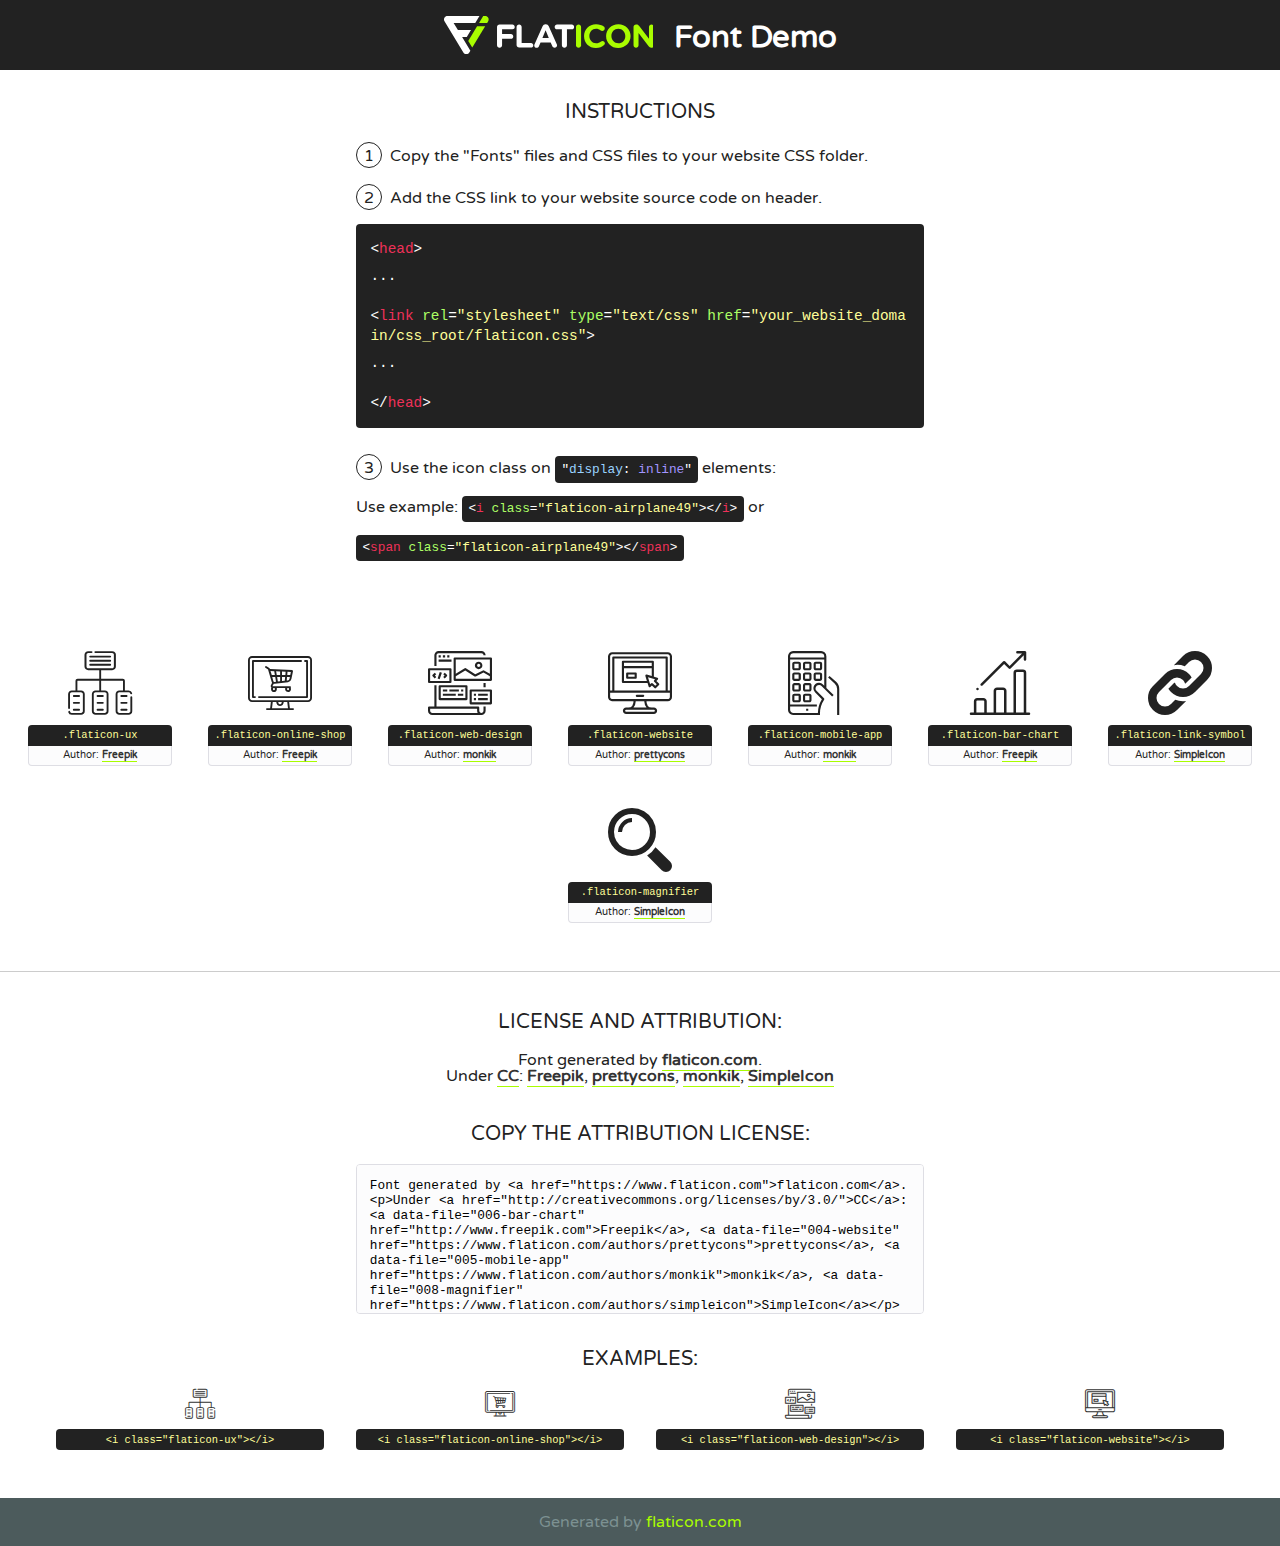
==== css/fonts/flaticon.html @ f61ff950 "first" ====
<!DOCTYPE html>
<!--
  Flaticon icon font: Flaticon
  Creation date: 09/06/2019 18:35
-->
<html>
<!DOCTYPE html>
<html>

<head>
    <title>Flaticon WebFont</title>
    <link href="http://fonts.googleapis.com/css?family=Varela+Round" rel="stylesheet" type="text/css" />
    <link rel="stylesheet" type="text/css" href="flaticon.css">
    <meta charset="UTF-8">
    <style>
    html, body, div, span, applet, object, iframe,
    h1, h2, h3, h4, h5, h6, p, blockquote, pre,
    a, abbr, acronym, address, big, cite, code,
    del, dfn, em, img, ins, kbd, q, s, samp,
    small, strike, strong, sub, sup, tt, var,
    b, u, i, center,
    dl, dt, dd, ol, ul, li,
    fieldset, form, label, legend,
    table, caption, tbody, tfoot, thead, tr, th, td,
    article, aside, canvas, details, embed, 
    figure, figcaption, footer, header, hgroup, 
    menu, nav, output, ruby, section, summary,
    time, mark, audio, video {
        margin: 0;
        padding: 0;
        border: 0;
        font-size: 100%;
        font: inherit;
        vertical-align: baseline;
    }
    /* HTML5 display-role reset for older browsers */
    article, aside, details, figcaption, figure, 
    footer, header, hgroup, menu, nav, section {
        display: block;
    }
    body {
        line-height: 1;
    }
    ol, ul {
        list-style: none;
    }
    blockquote, q {
        quotes: none;
    }
    blockquote:before, blockquote:after,
    q:before, q:after {
        content: '';
        content: none;
    }
    table {
        border-collapse: collapse;
        border-spacing: 0;
    }
    body {
        font-family: 'Varela Round', Helvetica, Arial, sans-serif;
        font-size: 16px;
        color: #222;
    }
    a {
        color: #333;
        border-bottom: 1px solid #a9fd00;
        font-weight: bold;
        text-decoration: none;
    }
    * {
        -moz-box-sizing: border-box;
        -webkit-box-sizing: border-box;
        box-sizing: border-box;
        margin: 0;
        padding: 0;
    }
    [class^="flaticon-"]:before, [class*=" flaticon-"]:before, [class^="flaticon-"]:after, [class*=" flaticon-"]:after {
        font-family: Flaticon;
        font-size: 30px;
        font-style: normal;
        margin-left: 20px;
        color: #333;
    }
    .wrapper {
        max-width: 600px;
        margin: auto;
        padding: 0 1em;
    }
    .title {
        font-size: 1.25em;
        text-align: center;
        margin-bottom: 1em;
        text-transform: uppercase;
    }
    header {
        text-align: center;
        background-color: #222;
        color: #fff;
        padding: 1em;
    }
    header .logo {
        width: 210px;
        height: 38px;
        display: inline-block;
        vertical-align: middle;
        margin-right: 1em;
        border: none;
    }
    header strong {
        font-size: 1.95em;
        font-weight: bold;
        vertical-align: middle;
        margin-top: 5px;
        display: inline-block;
    }
    .demo {
        margin: 2em auto;
        line-height: 1.25em;
    }
    .demo ul li {
        margin-bottom: 1em;
    }
    .demo ul li .num {
        color: #222;
        border-radius: 20px;
        display: inline-block;
        width: 26px;
        padding: 3px;
        height: 26px;
        text-align: center;
        margin-right: 0.5em;
        border: 1px solid #222;
    }
    .demo ul li code {
        background-color: #222;
        border-radius: 4px;
        padding: 0.25em 0.5em;
        display: inline-block;
        color: #fff;
        font-family: Consolas,Monaco,Lucida Console,Liberation Mono,DejaVu Sans Mono,Bitstream Vera Sans Mono,Courier New, monospace;
        font-weight: lighter;
        margin-top: 1em;
        font-size: 0.8em;
        word-break: break-all;
    }
    .demo ul li code.big {
        padding: 1em;
        font-size: 0.9em;
    }
    .demo ul li code .red {
        color: #EF3159;
    }
    .demo ul li code .green {
        color: #ACFF65;
    }
    .demo ul li code .yellow {
        color: #FFFF99;
    }
    .demo ul li code .blue {
        color: #99D3FF;
    }
    .demo ul li code .purple {
        color: #A295FF;
    }
    .demo ul li code .dots {
        margin-top: 0.5em;
        display: block;
    }
    #glyphs {
        border-bottom: 1px solid #ccc;
        padding: 2em 0;
        text-align: center;
    }
    .glyph {
        display: inline-block;
        width: 9em;
        margin: 1em;
        text-align: center;
        vertical-align: top;
        background: #FFF;
    }
    .glyph .glyph-icon {
        padding: 10px;
        display: block;
        font-family:"Flaticon";
        font-size: 64px;
        line-height: 1;
    }
    .glyph .glyph-icon:before {
        font-size: 64px;
        color: #222;
        margin-left: 0;
    }
    .class-name {
        font-size: 0.65em;
        background-color: #222;
        color: #fff;
        border-radius: 4px 4px 0 0;
        padding: 0.5em;
        color: #FFFF99;
        font-family: Consolas,Monaco,Lucida Console,Liberation Mono,DejaVu Sans Mono,Bitstream Vera Sans Mono,Courier New, monospace;
    }
    .author-name {
        font-size: 0.6em;
        background-color: #fcfcfd;
        border: 1px solid #DEDEE4;
        border-top: 0;
        border-radius: 0 0 4px 4px;
        padding: 0.5em;
    }
    .class-name:last-child {
        font-size: 10px;
        color:#888;
    }
    .class-name:last-child a {
        font-size: 10px;
        color:#555;
    }
    .class-name:last-child a:hover {
        color:#a9fd00;
    }
    .glyph > input {
        display: block;
        width: 100px;
        margin: 5px auto;
        text-align: center;
        font-size: 12px;
        cursor: text;
    }
    .glyph > input.icon-input {
        font-family:"Flaticon";
        font-size: 16px;
        margin-bottom: 10px;
    }
    .attribution .title {
        margin-top: 2em;
    }
    .attribution textarea {
        background-color: #fcfcfd;
        padding: 1em;
        border: none;
        box-shadow: none;
        border: 1px solid #DEDEE4;
        border-radius: 4px;
        resize: none;
        width: 100%;
        height: 150px;
        font-size: 0.8em;
        font-family: Consolas,Monaco,Lucida Console,Liberation Mono,DejaVu Sans Mono,Bitstream Vera Sans Mono,Courier New, monospace;
        -webkit-appearance: none;
    }
    .iconsuse {
        margin: 2em auto;
        text-align: center;
        max-width: 1200px;
    }
    .iconsuse:after {
        content: '';
        display: table;
        clear: both;
    }
    .iconsuse .image {
        float: left;
        width: 25%;
        padding: 0 1em;
    }
    .iconsuse .image p {
        margin-bottom: 1em;
    }
    .iconsuse .image span {
        display: block;
        font-size: 0.65em;
        background-color: #222;
        color: #fff;
        border-radius: 4px;
        padding: 0.5em;
        color: #FFFF99;
        margin-top: 1em;
        font-family: Consolas,Monaco,Lucida Console,Liberation Mono,DejaVu Sans Mono,Bitstream Vera Sans Mono,Courier New, monospace;
    }
    #footer {
        text-align: center;
        background-color: #4C5B5C;
        color: #7c9192;
        padding: 1em;
    }
    #footer a {
        border: none;
        color: #a9fd00;
        font-weight: normal;
    }
    @media (max-width: 960px) {
        .iconsuse .image {
            width: 50%;
        }
    }
    @media (max-width: 560px) {
        .iconsuse .image {
            width: 100%;
        }
    }
    </style>
</head>

<body class="characters-off">

    <header>
        <a href="https://www.flaticon.com" target="_blank" class="logo">
            <svg version="1.1" xmlns="http://www.w3.org/2000/svg" xmlns:xlink="http://www.w3.org/1999/xlink" xmlns:a="http://ns.adobe.com/AdobeSVGViewerExtensions/3.0/" viewBox="0 0 560.875 102.036" enable-background="new 0 0 560.875 102.036" xml:space="preserve">
                <defs>
                </defs>
                <g>
                    <g class="letters">
                        <path fill="#ffffff" d="M141.596,29.675c0-3.777,2.985-6.767,6.764-6.767h34.438c3.426,0,6.15,2.728,6.15,6.15
                        c0,3.43-2.724,6.149-6.15,6.149h-27.674v13.091h23.719c3.429,0,6.151,2.724,6.151,6.15c0,3.43-2.723,6.149-6.151,6.149h-23.719
                        v17.574c0,3.773-2.986,6.761-6.764,6.761c-3.779,0-6.764-2.989-6.764-6.761V29.675z"></path>
                        <path fill="#ffffff" d="M193.844,29.149c0-3.781,2.985-6.767,6.764-6.767c3.776,0,6.763,2.985,6.763,6.767v42.957h25.039
                        c3.426,0,6.149,2.726,6.149,6.153c0,3.425-2.723,6.15-6.149,6.15h-31.802c-3.779,0-6.764-2.986-6.764-6.768V29.149z"></path>
                        <path fill="#ffffff" d="M241.891,75.71l21.438-48.407c1.492-3.341,4.215-5.357,7.906-5.357h0.792
                        c3.686,0,6.323,2.017,7.815,5.357l21.439,48.407c0.436,0.967,0.701,1.845,0.701,2.723c0,3.602-2.809,6.501-6.414,6.501
                        c-3.161,0-5.269-1.845-6.499-4.655l-4.132-9.661h-27.059l-4.301,10.102c-1.144,2.631-3.426,4.214-6.237,4.214
                        c-3.517,0-6.24-2.81-6.24-6.325C241.1,77.64,241.451,76.677,241.891,75.71z M279.932,58.666l-8.521-20.297l-8.526,20.297H279.932
                        z"></path>
                        <path fill="#ffffff" d="M314.864,35.387H301.86c-3.429,0-6.239-2.813-6.239-6.238c0-3.429,2.811-6.24,6.239-6.24h39.533
                        c3.426,0,6.237,2.811,6.237,6.24c0,3.425-2.811,6.238-6.237,6.238h-13.001v42.785c0,3.773-2.99,6.761-6.764,6.761
                        c-3.779,0-6.764-2.989-6.764-6.761V35.387z"></path>
                        <path fill="#A9FD00" d="M352.615,29.149c0-3.781,2.985-6.767,6.767-6.767c3.774,0,6.761,2.985,6.761,6.767v49.024
                        c0,3.773-2.987,6.761-6.761,6.761c-3.781,0-6.767-2.989-6.767-6.761V29.149z"></path>
                        <path fill="#A9FD00" d="M374.132,53.836v-0.179c0-17.481,13.178-31.801,32.065-31.801c9.22,0,15.459,2.458,20.557,6.238
                        c1.402,1.054,2.637,2.985,2.637,5.357c0,3.692-2.985,6.59-6.681,6.59c-1.845,0-3.071-0.702-4.044-1.319
                        c-3.776-2.813-7.729-4.393-12.562-4.393c-10.364,0-17.831,8.611-17.831,19.154v0.173c0,10.542,7.291,19.329,17.831,19.329
                        c5.715,0,9.492-1.756,13.359-4.834c1.049-0.874,2.458-1.491,4.039-1.491c3.429,0,6.325,2.813,6.325,6.236
                        c0,2.106-1.056,3.78-2.282,4.834c-5.539,4.834-12.036,7.733-21.878,7.733C387.572,85.464,374.132,71.493,374.132,53.836z"></path>
                        <path fill="#A9FD00" d="M433.009,53.836v-0.179c0-17.481,13.79-31.801,32.766-31.801c18.981,0,32.592,14.143,32.592,31.628v0.173
                        c0,17.483-13.785,31.807-32.769,31.807C446.625,85.464,433.009,71.32,433.009,53.836z M484.224,53.836v-0.179
                        c0-10.539-7.725-19.326-18.626-19.326c-10.893,0-18.449,8.611-18.449,19.154v0.173c0,10.542,7.73,19.329,18.626,19.329
                        C476.676,72.986,484.224,64.378,484.224,53.836z"></path>
                        <path fill="#A9FD00" d="M506.233,29.321c0-3.774,2.99-6.763,6.767-6.763h1.401c3.252,0,5.183,1.583,7.029,3.953l26.093,34.265
                        V29.059c0-3.692,2.99-6.677,6.681-6.677c3.683,0,6.671,2.985,6.671,6.677v48.934c0,3.78-2.987,6.765-6.764,6.765h-0.436
                        c-3.257,0-5.188-1.581-7.034-3.953l-27.056-35.492v32.944c0,3.687-2.985,6.676-6.678,6.676c-3.683,0-6.673-2.989-6.673-6.676
                        V29.321z"></path>
                    </g>
                    <g class="insignia">
                        <path fill="#ffffff" d="M48.372,56.137h12.517l11.156-18.537H37.186L25.688,18.539h57.825L94.668,0H9.271
                        C5.925,0,2.842,1.801,1.198,4.716c-1.644,2.907-1.593,6.482,0.134,9.343l50.38,83.501c1.678,2.781,4.689,4.476,7.938,4.476
                        c3.246,0,6.257-1.695,7.935-4.476l2.898-4.804L48.372,56.137z"></path>
                        <g class="i">
                            <path fill="#A9FD00" d="M93.575,18.539h0.031v0.004l21.652,0.004l2.705-4.488c1.727-2.861,1.778-6.436,0.133-9.343
                            C116.454,1.801,113.371,0,110.026,0h-5.294L93.575,18.539z"></path>
                            <polygon fill="#A9FD00" points="88.291,27.356 64.725,66.486 75.519,84.404 109.942,27.356"></polygon>
                        </g>
                    </g>
                </g>
            </svg>
        </a>
        <strong>Font Demo</strong>
    </header>


    <section class="demo wrapper">

        <p class="title">Instructions</p>

        <ul>
            <li>
                <span class="num">1</span>Copy the "Fonts" files and CSS files to your website CSS folder.
            </li>
            <li>
                <span class="num">2</span>Add the CSS link to your website source code on header.
                <code class="big">
                    &lt;<span class="red">head</span>&gt;
                    <br/><span class="dots">...</span>
                    <br/>&lt;<span class="red">link</span> <span class="green">rel</span>=<span class="yellow">"stylesheet"</span> <span class="green">type</span>=<span class="yellow">"text/css"</span> <span class="green">href</span>=<span class="yellow">"your_website_domain/css_root/flaticon.css"</span>&gt;
                    <br/><span class="dots">...</span>
                    <br/>&lt;/<span class="red">head</span>&gt;
                </code>
            </li>

            <li>
                <p>
                    <span class="num">3</span>Use the icon class on <code>"<span class="blue">display</span>:<span class="purple"> inline</span>"</code> elements:
                    <br />
                    Use example: <code>&lt;<span class="red">i</span> <span class="green">class</span>=<span class="yellow">&quot;flaticon-airplane49&quot;</span>&gt;&lt;/<span class="red">i</span>&gt;</code> or <code>&lt;<span class="red">span</span> <span class="green">class</span>=<span class="yellow">&quot;flaticon-airplane49&quot;</span>&gt;&lt;/<span class="red">span</span>&gt;</code>
            </li>
        </ul>

    </section>




   <section id="glyphs">          
    
      
        <div class="glyph"><div class="glyph-icon flaticon-ux"></div>
            <div class="class-name">.flaticon-ux</div>
            <div class="author-name">Author: <a data-file="001-ux" href="http://www.freepik.com">Freepik</a> </div> 
        </div>        
        
        <div class="glyph"><div class="glyph-icon flaticon-online-shop"></div>
            <div class="class-name">.flaticon-online-shop</div>
            <div class="author-name">Author: <a data-file="002-online-shop" href="http://www.freepik.com">Freepik</a> </div> 
        </div>        
        
        <div class="glyph"><div class="glyph-icon flaticon-web-design"></div>
            <div class="class-name">.flaticon-web-design</div>
            <div class="author-name">Author: <a data-file="003-web-design" href="https://www.flaticon.com/authors/monkik">monkik</a> </div> 
        </div>        
        
        <div class="glyph"><div class="glyph-icon flaticon-website"></div>
            <div class="class-name">.flaticon-website</div>
            <div class="author-name">Author: <a data-file="004-website" href="https://www.flaticon.com/authors/prettycons">prettycons</a> </div> 
        </div>        
        
        <div class="glyph"><div class="glyph-icon flaticon-mobile-app"></div>
            <div class="class-name">.flaticon-mobile-app</div>
            <div class="author-name">Author: <a data-file="005-mobile-app" href="https://www.flaticon.com/authors/monkik">monkik</a> </div> 
        </div>        
        
        <div class="glyph"><div class="glyph-icon flaticon-bar-chart"></div>
            <div class="class-name">.flaticon-bar-chart</div>
            <div class="author-name">Author: <a data-file="006-bar-chart" href="http://www.freepik.com">Freepik</a> </div> 
        </div>        
        
        <div class="glyph"><div class="glyph-icon flaticon-link-symbol"></div>
            <div class="class-name">.flaticon-link-symbol</div>
            <div class="author-name">Author: <a data-file="007-link-symbol" href="https://www.flaticon.com/authors/simpleicon">SimpleIcon</a> </div> 
        </div>        
        
        <div class="glyph"><div class="glyph-icon flaticon-magnifier"></div>
            <div class="class-name">.flaticon-magnifier</div>
            <div class="author-name">Author: <a data-file="008-magnifier" href="https://www.flaticon.com/authors/simpleicon">SimpleIcon</a> </div> 
        </div>        
        

    </section>



    <section class="attribution wrapper"   style="text-align:center;">

      <div class="title">License and attribution:</div><div class="attrDiv">Font generated by <a href="https://www.flaticon.com">flaticon.com</a>. <div><p>Under <a href="http://creativecommons.org/licenses/by/3.0/">CC</a>: <a data-file="006-bar-chart" href="http://www.freepik.com">Freepik</a>, <a data-file="004-website" href="https://www.flaticon.com/authors/prettycons">prettycons</a>, <a data-file="005-mobile-app" href="https://www.flaticon.com/authors/monkik">monkik</a>, <a data-file="008-magnifier" href="https://www.flaticon.com/authors/simpleicon">SimpleIcon</a></p>  </div>
      </div>
      <div class="title">Copy the Attribution License:</div>

    <textarea onclick="this.focus();this.select();">Font generated by &lt;a href=&quot;https://www.flaticon.com&quot;&gt;flaticon.com&lt;/a&gt;. <p>Under <a href="http://creativecommons.org/licenses/by/3.0/">CC</a>: <a data-file="006-bar-chart" href="http://www.freepik.com">Freepik</a>, <a data-file="004-website" href="https://www.flaticon.com/authors/prettycons">prettycons</a>, <a data-file="005-mobile-app" href="https://www.flaticon.com/authors/monkik">monkik</a>, <a data-file="008-magnifier" href="https://www.flaticon.com/authors/simpleicon">SimpleIcon</a></p>  
     </textarea>

    </section>

    <section class="iconsuse">

          <div class="title">Examples:</div>            
             
            <div class="image">
                <p>
                    <i class="glyph-icon flaticon-ux"></i> 
                    <span>&lt;i class=&quot;flaticon-ux&quot;&gt;&lt;/i&gt;</span>
                </p>
            </div>
            
            <div class="image">
                <p>
                    <i class="glyph-icon flaticon-online-shop"></i> 
                    <span>&lt;i class=&quot;flaticon-online-shop&quot;&gt;&lt;/i&gt;</span>
                </p>
            </div>
            
            <div class="image">
                <p>
                    <i class="glyph-icon flaticon-web-design"></i> 
                    <span>&lt;i class=&quot;flaticon-web-design&quot;&gt;&lt;/i&gt;</span>
                </p>
            </div>
            
            <div class="image">
                <p>
                    <i class="glyph-icon flaticon-website"></i> 
                    <span>&lt;i class=&quot;flaticon-website&quot;&gt;&lt;/i&gt;</span>
                </p>
            </div>
                       
        </div>
                            
    </section>

<div id="footer">
    <div>Generated by <a href="https://www.flaticon.com">flaticon.com</a>
    </div>
</div>



</body>
</html>
---- css/fonts/flaticon.css ----
/*
  	Flaticon icon font: Flaticon
  	Creation date: 09/06/2019 18:35
  	*/

@font-face {
  font-family: "Flaticon";
  src: url("./Flaticon.eot");
  src: url("./Flaticon.eot?#iefix") format("embedded-opentype"),
       url("./Flaticon.woff2") format("woff2"),
       url("./Flaticon.woff") format("woff"),
       url("./Flaticon.ttf") format("truetype"),
       url("./Flaticon.svg#Flaticon") format("svg");
  font-weight: normal;
  font-style: normal;
}

@media screen and (-webkit-min-device-pixel-ratio:0) {
  @font-face {
    font-family: "Flaticon";
    src: url("./Flaticon.svg#Flaticon") format("svg");
  }
}

[class^="flaticon-"]:before, [class*=" flaticon-"]:before,
[class^="flaticon-"]:after, [class*=" flaticon-"]:after {   
  font-family: Flaticon;
        font-size: 20px;
font-style: normal;
margin-left: 20px;
}

.flaticon-ux:before { content: "\f100"; }
.flaticon-online-shop:before { content: "\f101"; }
.flaticon-web-design:before { content: "\f102"; }
.flaticon-website:before { content: "\f103"; }
.flaticon-mobile-app:before { content: "\f104"; }
.flaticon-bar-chart:before { content: "\f105"; }
.flaticon-link-symbol:before { content: "\f106"; }
.flaticon-magnifier:before { content: "\f107"; }
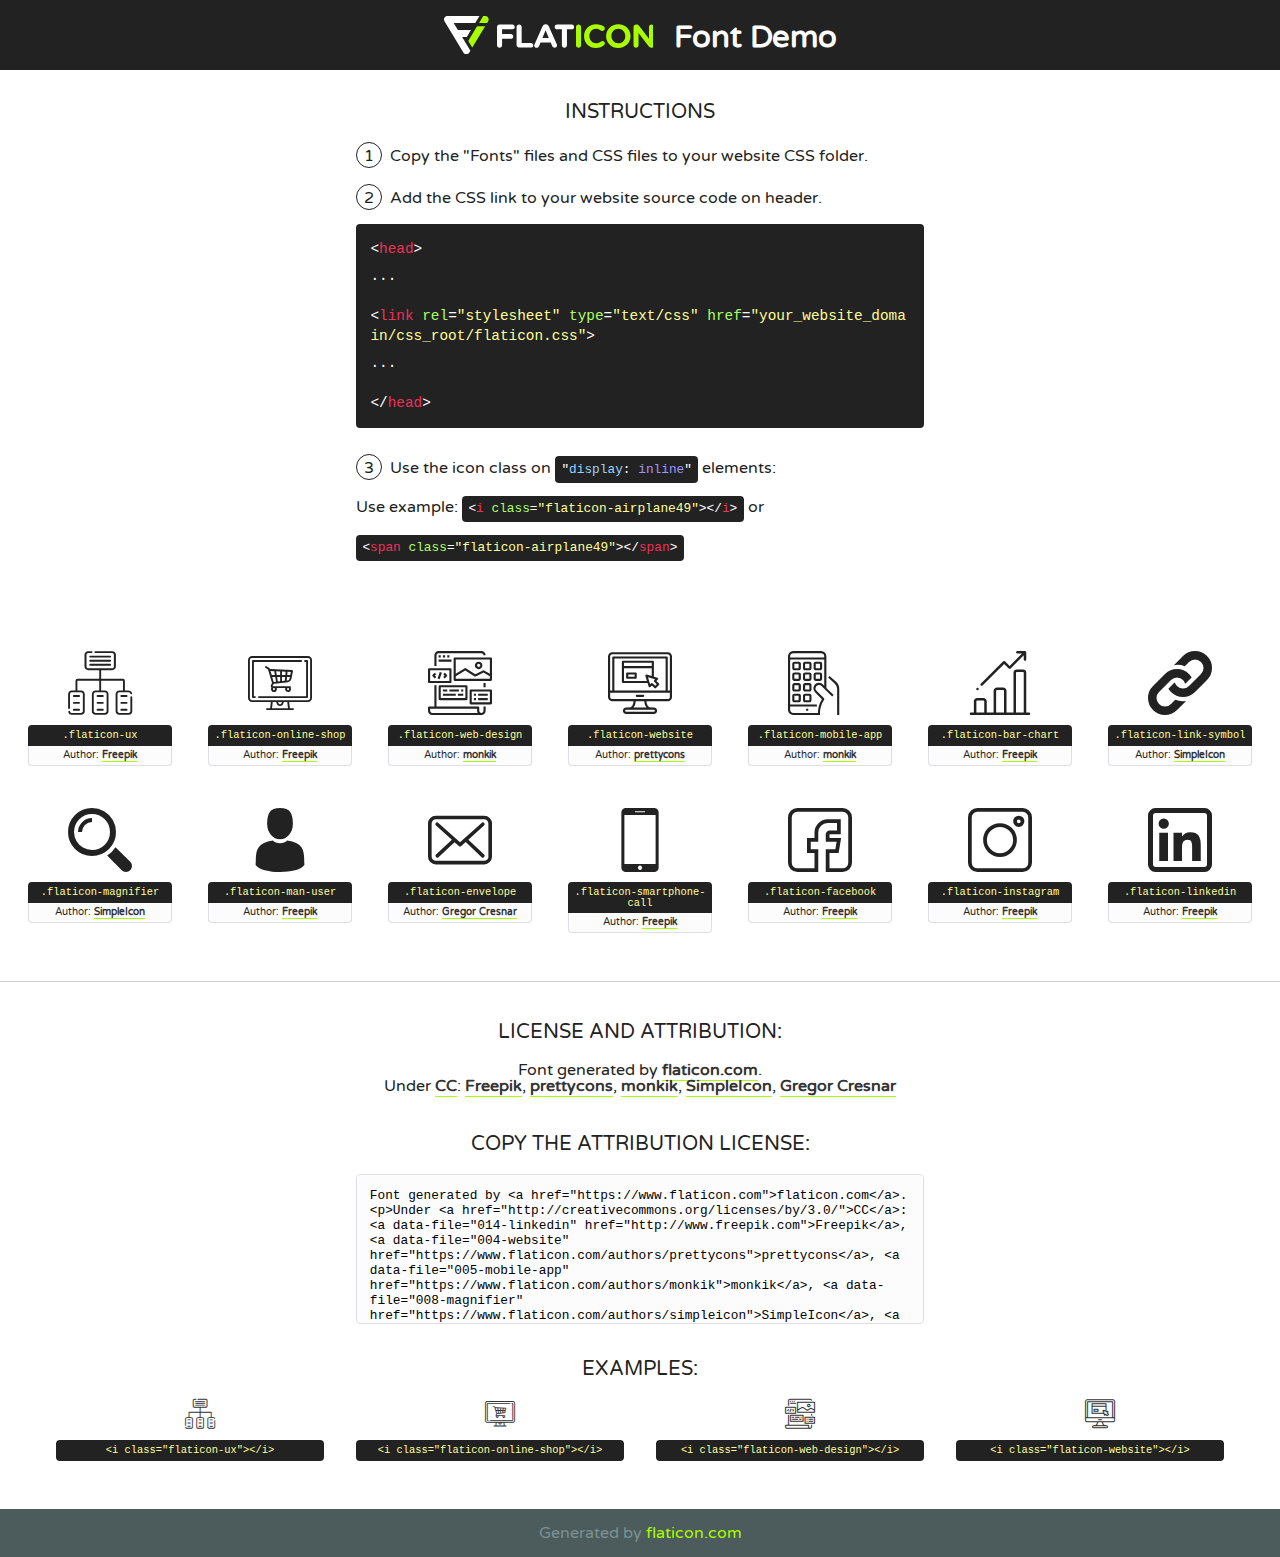
==== commit 6c58182f: "ferdev finished partial" ====
--- a/css/fonts/flaticon.html
+++ b/css/fonts/flaticon.html
@@ -1,7 +1,7 @@
 <!DOCTYPE html>
 <!--
   Flaticon icon font: Flaticon
-  Creation date: 09/06/2019 18:35
+  Creation date: 12/06/2019 14:06
 -->
 <html>
 <!DOCTYPE html>
@@ -432,6 +432,36 @@
             <div class="author-name">Author: <a data-file="008-magnifier" href="https://www.flaticon.com/authors/simpleicon">SimpleIcon</a> </div> 
         </div>        
         
+        <div class="glyph"><div class="glyph-icon flaticon-man-user"></div>
+            <div class="class-name">.flaticon-man-user</div>
+            <div class="author-name">Author: <a data-file="009-man-user" href="http://www.freepik.com">Freepik</a> </div> 
+        </div>        
+        
+        <div class="glyph"><div class="glyph-icon flaticon-envelope"></div>
+            <div class="class-name">.flaticon-envelope</div>
+            <div class="author-name">Author: <a data-file="010-envelope" href="https://www.flaticon.com/authors/gregor-cresnar">Gregor Cresnar</a> </div> 
+        </div>        
+        
+        <div class="glyph"><div class="glyph-icon flaticon-smartphone-call"></div>
+            <div class="class-name">.flaticon-smartphone-call</div>
+            <div class="author-name">Author: <a data-file="011-smartphone-call" href="http://www.freepik.com">Freepik</a> </div> 
+        </div>        
+        
+        <div class="glyph"><div class="glyph-icon flaticon-facebook"></div>
+            <div class="class-name">.flaticon-facebook</div>
+            <div class="author-name">Author: <a data-file="012-facebook" href="http://www.freepik.com">Freepik</a> </div> 
+        </div>        
+        
+        <div class="glyph"><div class="glyph-icon flaticon-instagram"></div>
+            <div class="class-name">.flaticon-instagram</div>
+            <div class="author-name">Author: <a data-file="013-instagram" href="http://www.freepik.com">Freepik</a> </div> 
+        </div>        
+        
+        <div class="glyph"><div class="glyph-icon flaticon-linkedin"></div>
+            <div class="class-name">.flaticon-linkedin</div>
+            <div class="author-name">Author: <a data-file="014-linkedin" href="http://www.freepik.com">Freepik</a> </div> 
+        </div>        
+        
 
     </section>
 
@@ -439,11 +469,11 @@
 
     <section class="attribution wrapper"   style="text-align:center;">
 
-      <div class="title">License and attribution:</div><div class="attrDiv">Font generated by <a href="https://www.flaticon.com">flaticon.com</a>. <div><p>Under <a href="http://creativecommons.org/licenses/by/3.0/">CC</a>: <a data-file="006-bar-chart" href="http://www.freepik.com">Freepik</a>, <a data-file="004-website" href="https://www.flaticon.com/authors/prettycons">prettycons</a>, <a data-file="005-mobile-app" href="https://www.flaticon.com/authors/monkik">monkik</a>, <a data-file="008-magnifier" href="https://www.flaticon.com/authors/simpleicon">SimpleIcon</a></p>  </div>
+      <div class="title">License and attribution:</div><div class="attrDiv">Font generated by <a href="https://www.flaticon.com">flaticon.com</a>. <div><p>Under <a href="http://creativecommons.org/licenses/by/3.0/">CC</a>: <a data-file="014-linkedin" href="http://www.freepik.com">Freepik</a>, <a data-file="004-website" href="https://www.flaticon.com/authors/prettycons">prettycons</a>, <a data-file="005-mobile-app" href="https://www.flaticon.com/authors/monkik">monkik</a>, <a data-file="008-magnifier" href="https://www.flaticon.com/authors/simpleicon">SimpleIcon</a>, <a data-file="010-envelope" href="https://www.flaticon.com/authors/gregor-cresnar">Gregor Cresnar</a></p>  </div>
       </div>
       <div class="title">Copy the Attribution License:</div>
 
-    <textarea onclick="this.focus();this.select();">Font generated by &lt;a href=&quot;https://www.flaticon.com&quot;&gt;flaticon.com&lt;/a&gt;. <p>Under <a href="http://creativecommons.org/licenses/by/3.0/">CC</a>: <a data-file="006-bar-chart" href="http://www.freepik.com">Freepik</a>, <a data-file="004-website" href="https://www.flaticon.com/authors/prettycons">prettycons</a>, <a data-file="005-mobile-app" href="https://www.flaticon.com/authors/monkik">monkik</a>, <a data-file="008-magnifier" href="https://www.flaticon.com/authors/simpleicon">SimpleIcon</a></p>  
+    <textarea onclick="this.focus();this.select();">Font generated by &lt;a href=&quot;https://www.flaticon.com&quot;&gt;flaticon.com&lt;/a&gt;. <p>Under <a href="http://creativecommons.org/licenses/by/3.0/">CC</a>: <a data-file="014-linkedin" href="http://www.freepik.com">Freepik</a>, <a data-file="004-website" href="https://www.flaticon.com/authors/prettycons">prettycons</a>, <a data-file="005-mobile-app" href="https://www.flaticon.com/authors/monkik">monkik</a>, <a data-file="008-magnifier" href="https://www.flaticon.com/authors/simpleicon">SimpleIcon</a>, <a data-file="010-envelope" href="https://www.flaticon.com/authors/gregor-cresnar">Gregor Cresnar</a></p>  
      </textarea>
 
     </section>
--- a/css/fonts/flaticon.css
+++ b/css/fonts/flaticon.css
@@ -1,6 +1,6 @@
 	/*
   	Flaticon icon font: Flaticon
-  	Creation date: 09/06/2019 18:35
+  	Creation date: 12/06/2019 14:06
   	*/
 
 @font-face {
@@ -37,4 +37,10 @@
 .flaticon-mobile-app:before { content: "\f104"; }
 .flaticon-bar-chart:before { content: "\f105"; }
 .flaticon-link-symbol:before { content: "\f106"; }
-.flaticon-magnifier:before { content: "\f107"; }+.flaticon-magnifier:before { content: "\f107"; }
+.flaticon-man-user:before { content: "\f108"; }
+.flaticon-envelope:before { content: "\f109"; }
+.flaticon-smartphone-call:before { content: "\f10a"; }
+.flaticon-facebook:before { content: "\f10b"; }
+.flaticon-instagram:before { content: "\f10c"; }
+.flaticon-linkedin:before { content: "\f10d"; }